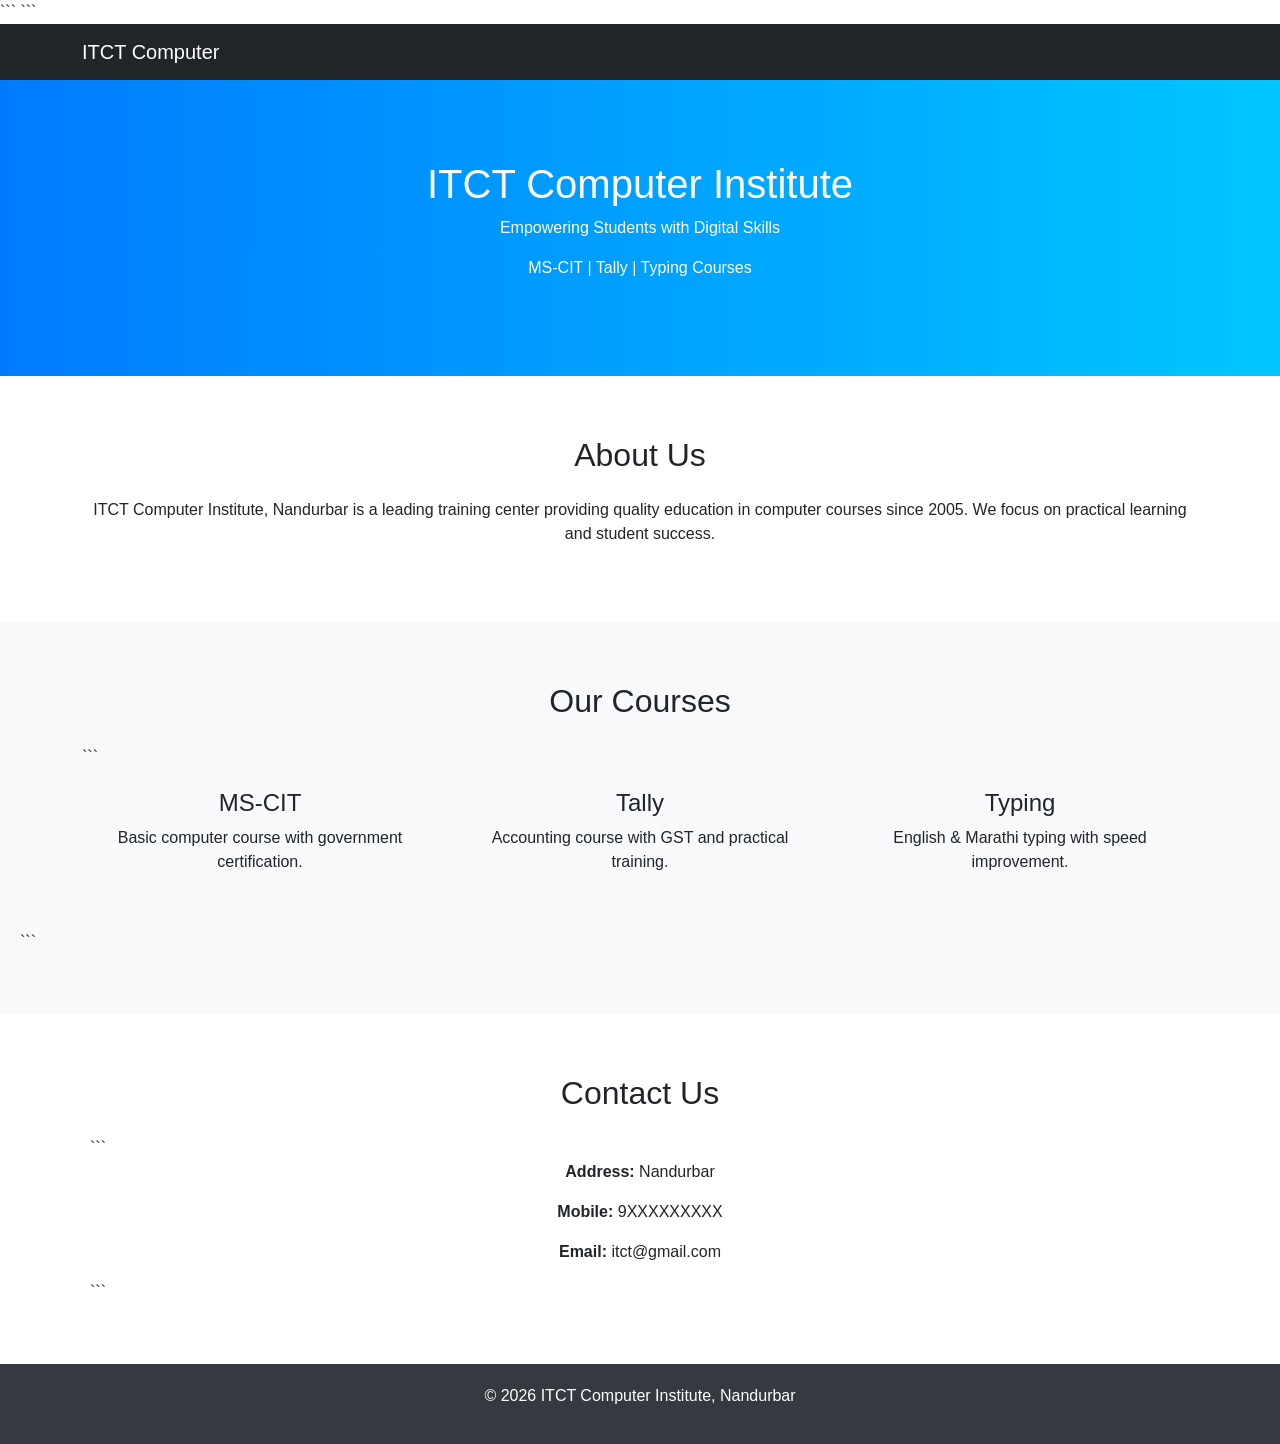
==== templates/index.html @ 2e9d86f4 "Add files via upload" ====
<!DOCTYPE html>

<html lang="en">
<head>
    <meta charset="UTF-8">
    <meta name="viewport" content="width=device-width, initial-scale=1.0">
    <title>ITCT Computer Institute, Nandurbar</title>

```
<!-- Bootstrap -->
<link href="https://cdn.jsdelivr.net/npm/bootstrap@5.3.0/dist/css/bootstrap.min.css" rel="stylesheet">

<style>
    body { font-family: Arial; }
    .hero {
        background: linear-gradient(to right, #007bff, #00c6ff);
        color: white;
        padding: 80px 20px;
        text-align: center;
    }
    .section { padding: 60px 20px; }
    .course-box {
        padding: 20px;
        border-radius: 10px;
        background: #f8f9fa;
        margin-bottom: 20px;
        text-align: center;
    }
    footer {
        background: #343a40;
        color: white;
        text-align: center;
        padding: 20px;
    }
</style>
```

</head>

<body>

<!-- Navbar -->

<nav class="navbar navbar-expand-lg navbar-dark bg-dark">
    <div class="container">
        <a class="navbar-brand" href="#">ITCT Computer</a>
    </div>
</nav>

<!-- Hero Section -->

<div class="hero">
    <h1>ITCT Computer Institute</h1>
    <p>Empowering Students with Digital Skills</p>
    <p>MS-CIT | Tally | Typing Courses</p>
</div>

<!-- About -->

<div class="section container">
    <h2 class="text-center mb-4">About Us</h2>
    <p class="text-center">
        ITCT Computer Institute, Nandurbar is a leading training center providing quality education 
        in computer courses since 2005. We focus on practical learning and student success.
    </p>
</div>

<!-- Courses -->

<div class="section bg-light">
    <div class="container">
        <h2 class="text-center mb-4">Our Courses</h2>

```
    <div class="row">
        <div class="col-md-4">
            <div class="course-box">
                <h4>MS-CIT</h4>
                <p>Basic computer course with government certification.</p>
            </div>
        </div>

        <div class="col-md-4">
            <div class="course-box">
                <h4>Tally</h4>
                <p>Accounting course with GST and practical training.</p>
            </div>
        </div>

        <div class="col-md-4">
            <div class="course-box">
                <h4>Typing</h4>
                <p>English & Marathi typing with speed improvement.</p>
            </div>
        </div>
    </div>
</div>
```

</div>

<!-- Contact -->

<div class="section container">
    <h2 class="text-center mb-4">Contact Us</h2>

```
<div class="text-center">
    <p><strong>Address:</strong> Nandurbar</p>
    <p><strong>Mobile:</strong> 9XXXXXXXXX</p>
    <p><strong>Email:</strong> itct@gmail.com</p>
</div>
```

</div>

<!-- Footer -->

<footer>
    <p>© 2026 ITCT Computer Institute, Nandurbar</p>
</footer>

</body>
</html>
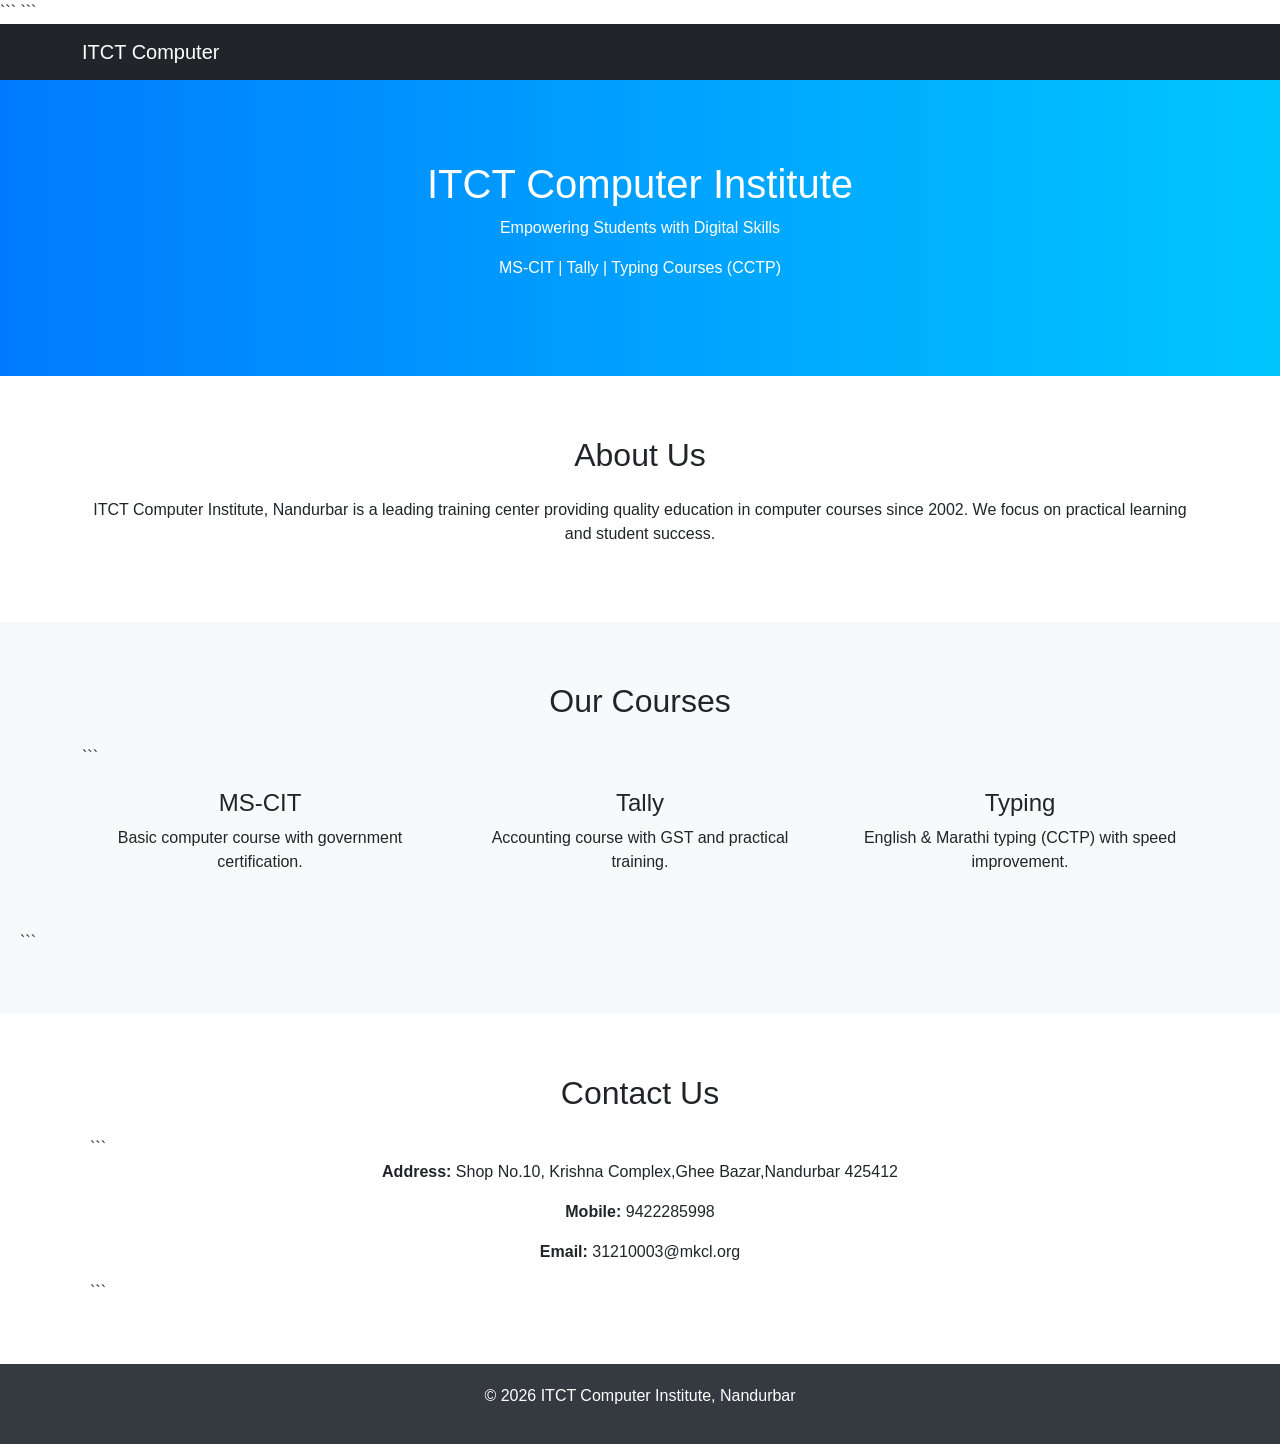
==== commit fdd9161c: "Update index.html" ====
--- a/templates/index.html
+++ b/templates/index.html
@@ -52,7 +52,7 @@
 <div class="hero">
     <h1>ITCT Computer Institute</h1>
     <p>Empowering Students with Digital Skills</p>
-    <p>MS-CIT | Tally | Typing Courses</p>
+    <p>MS-CIT | Tally | Typing Courses (CCTP)</p>
 </div>
 
 <!-- About -->
@@ -61,7 +61,7 @@
     <h2 class="text-center mb-4">About Us</h2>
     <p class="text-center">
         ITCT Computer Institute, Nandurbar is a leading training center providing quality education 
-        in computer courses since 2005. We focus on practical learning and student success.
+        in computer courses since 2002. We focus on practical learning and student success.
     </p>
 </div>
 
@@ -90,7 +90,7 @@
         <div class="col-md-4">
             <div class="course-box">
                 <h4>Typing</h4>
-                <p>English & Marathi typing with speed improvement.</p>
+                <p>English & Marathi typing (CCTP) with speed improvement.</p>
             </div>
         </div>
     </div>
@@ -106,9 +106,9 @@
 
 ```
 <div class="text-center">
-    <p><strong>Address:</strong> Nandurbar</p>
-    <p><strong>Mobile:</strong> 9XXXXXXXXX</p>
-    <p><strong>Email:</strong> itct@gmail.com</p>
+    <p><strong>Address:</strong> Shop No.10, Krishna Complex,Ghee Bazar,Nandurbar 425412</p>
+    <p><strong>Mobile:</strong> 9422285998</p>
+    <p><strong>Email:</strong> 31210003@mkcl.org</p>
 </div>
 ```
 
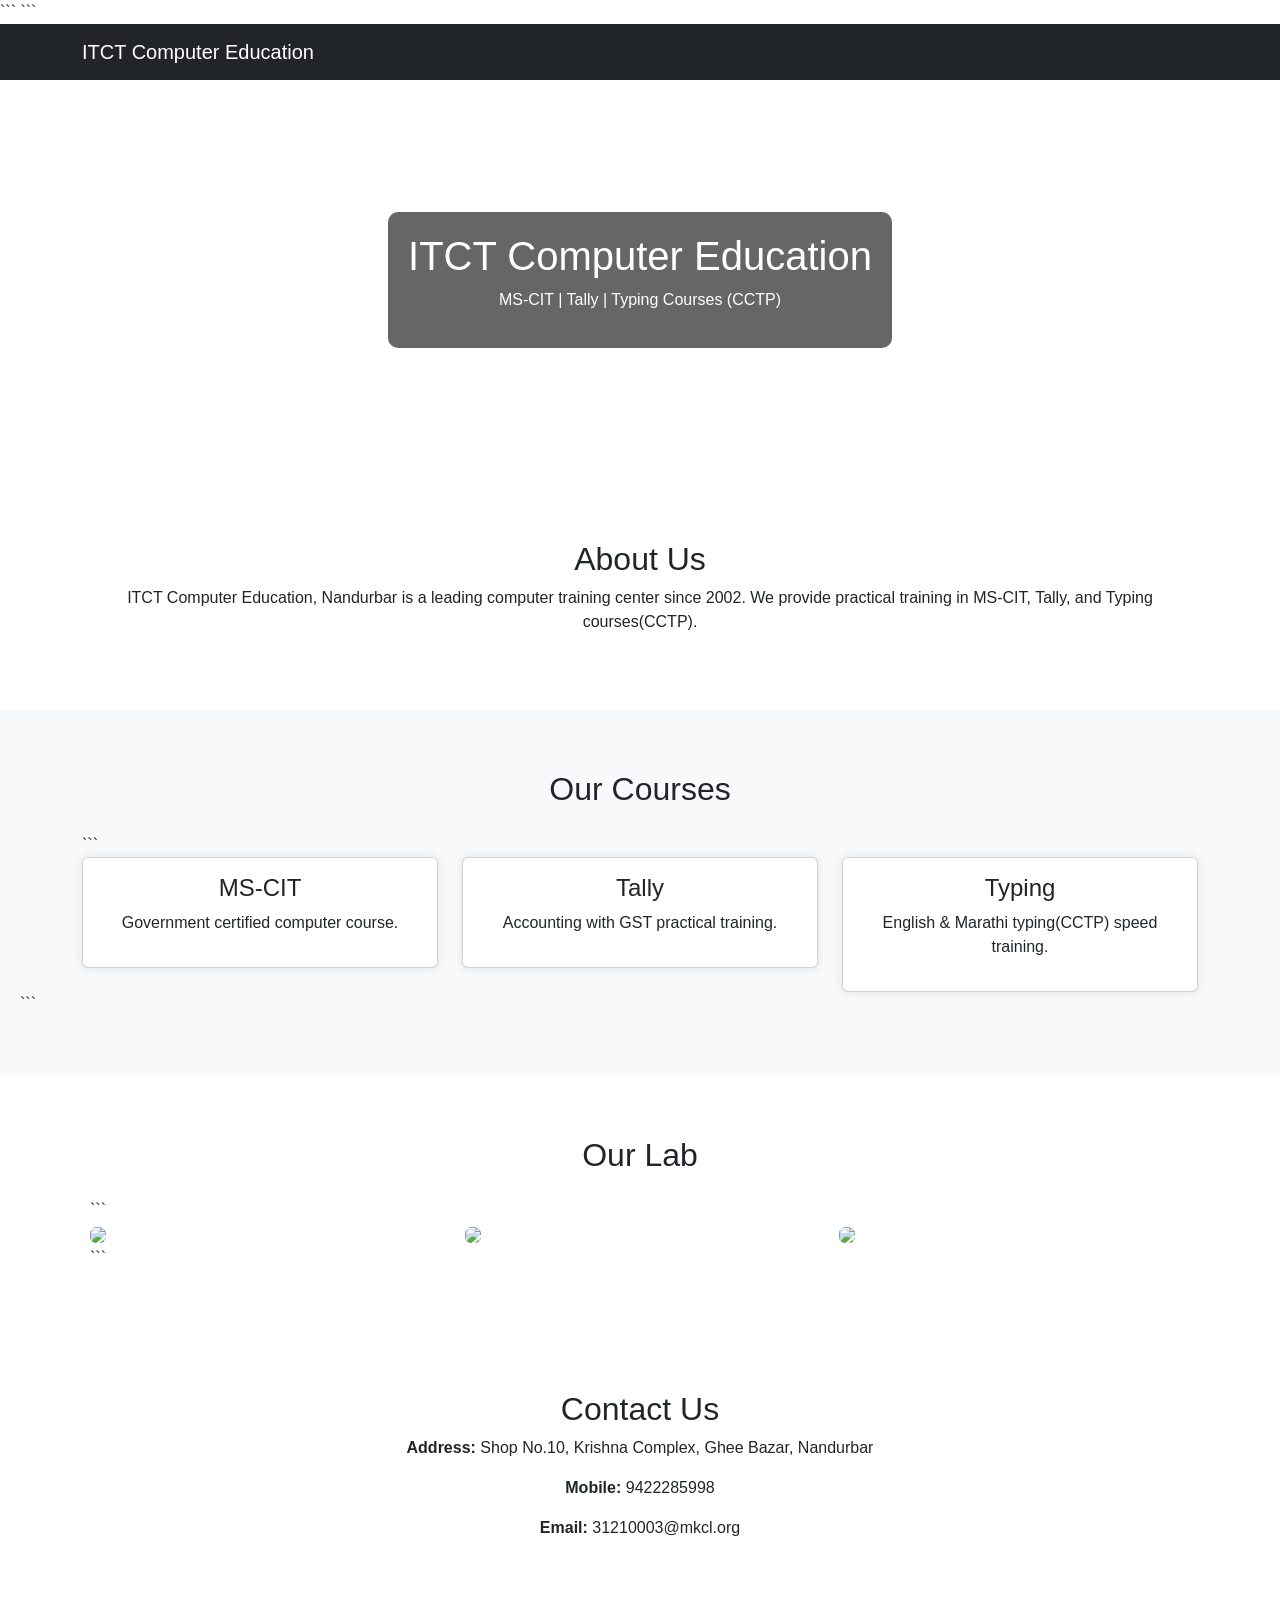
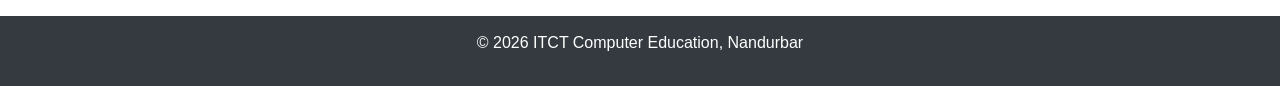
==== commit 8ffd3cbb: "Update index.html" ====
--- a/templates/index.html
+++ b/templates/index.html
@@ -4,7 +4,7 @@
 <head>
     <meta charset="UTF-8">
     <meta name="viewport" content="width=device-width, initial-scale=1.0">
-    <title>ITCT Computer Institute, Nandurbar</title>
+    <title>ITCT Computer Education, Nandurbar</title>
 
 ```
 <!-- Bootstrap -->
@@ -12,25 +12,34 @@
 
 <style>
     body { font-family: Arial; }
+
     .hero {
-        background: linear-gradient(to right, #007bff, #00c6ff);
+        background: url('https://images.unsplash.com/photo-1581091870622-3c1d1f2f0f5c');
+        height: 400px;
+        background-size: cover;
+        background-position: center;
+        display: flex;
+        align-items: center;
+        justify-content: center;
         color: white;
-        padding: 80px 20px;
+    }
+
+    .hero-box {
+        background: rgba(0,0,0,0.6);
+        padding: 20px;
+        border-radius: 10px;
         text-align: center;
     }
+
     .section { padding: 60px 20px; }
-    .course-box {
-        padding: 20px;
-        border-radius: 10px;
-        background: #f8f9fa;
-        margin-bottom: 20px;
-        text-align: center;
-    }
+
+    .card { box-shadow: 0 0 10px rgba(0,0,0,0.1); }
+
     footer {
         background: #343a40;
         color: white;
         text-align: center;
-        padding: 20px;
+        padding: 15px;
     }
 </style>
 ```
@@ -43,25 +52,26 @@
 
 <nav class="navbar navbar-expand-lg navbar-dark bg-dark">
     <div class="container">
-        <a class="navbar-brand" href="#">ITCT Computer</a>
+        <a class="navbar-brand" href="#">ITCT Computer Education</a>
     </div>
 </nav>
 
 <!-- Hero Section -->
 
 <div class="hero">
-    <h1>ITCT Computer Institute</h1>
-    <p>Empowering Students with Digital Skills</p>
-    <p>MS-CIT | Tally | Typing Courses (CCTP)</p>
+    <div class="hero-box">
+        <h1>ITCT Computer Education</h1>
+        <p>MS-CIT | Tally | Typing Courses (CCTP)</p>
+    </div>
 </div>
 
 <!-- About -->
 
-<div class="section container">
-    <h2 class="text-center mb-4">About Us</h2>
-    <p class="text-center">
-        ITCT Computer Institute, Nandurbar is a leading training center providing quality education 
-        in computer courses since 2002. We focus on practical learning and student success.
+<div class="section container text-center">
+    <h2>About Us</h2>
+    <p>
+        ITCT Computer Education, Nandurbar is a leading computer training center since 2002. 
+        We provide practical training in MS-CIT, Tally, and Typing courses(CCTP).
     </p>
 </div>
 
@@ -74,23 +84,23 @@
 ```
     <div class="row">
         <div class="col-md-4">
-            <div class="course-box">
+            <div class="card p-3 text-center">
                 <h4>MS-CIT</h4>
-                <p>Basic computer course with government certification.</p>
+                <p>Government certified computer course.</p>
             </div>
         </div>
 
         <div class="col-md-4">
-            <div class="course-box">
+            <div class="card p-3 text-center">
                 <h4>Tally</h4>
-                <p>Accounting course with GST and practical training.</p>
+                <p>Accounting with GST practical training.</p>
             </div>
         </div>
 
         <div class="col-md-4">
-            <div class="course-box">
+            <div class="card p-3 text-center">
                 <h4>Typing</h4>
-                <p>English & Marathi typing (CCTP) with speed improvement.</p>
+                <p>English & Marathi typing(CCTP) speed training.</p>
             </div>
         </div>
     </div>
@@ -99,25 +109,40 @@
 
 </div>
 
-<!-- Contact -->
+<!-- Gallery -->
 
 <div class="section container">
-    <h2 class="text-center mb-4">Contact Us</h2>
+    <h2 class="text-center mb-4">Our Lab</h2>
 
 ```
-<div class="text-center">
-    <p><strong>Address:</strong> Shop No.10, Krishna Complex,Ghee Bazar,Nandurbar 425412</p>
-    <p><strong>Mobile:</strong> 9422285998</p>
-    <p><strong>Email:</strong> 31210003@mkcl.org</p>
+<div class="row">
+    <div class="col-md-4">
+        <img src="https://images.unsplash.com/photo-1581092334651-ddf26d9a09d0" class="img-fluid rounded">
+    </div>
+    <div class="col-md-4">
+        <img src="https://images.unsplash.com/photo-1581091215367-59ab6b3c1d3d" class="img-fluid rounded">
+    </div>
+    <div class="col-md-4">
+        <img src="https://images.unsplash.com/photo-1581092919535-7146ff1b2b05" class="img-fluid rounded">
+    </div>
 </div>
 ```
 
 </div>
 
+<!-- Contact -->
+
+<div class="section container text-center">
+    <h2>Contact Us</h2>
+    <p><strong>Address:</strong> Shop No.10, Krishna Complex, Ghee Bazar, Nandurbar</p>
+    <p><strong>Mobile:</strong> 9422285998</p>
+    <p><strong>Email:</strong> 31210003@mkcl.org</p>
+</div>
+
 <!-- Footer -->
 
 <footer>
-    <p>© 2026 ITCT Computer Institute, Nandurbar</p>
+    <p>© 2026 ITCT Computer Education, Nandurbar</p>
 </footer>
 
 </body>
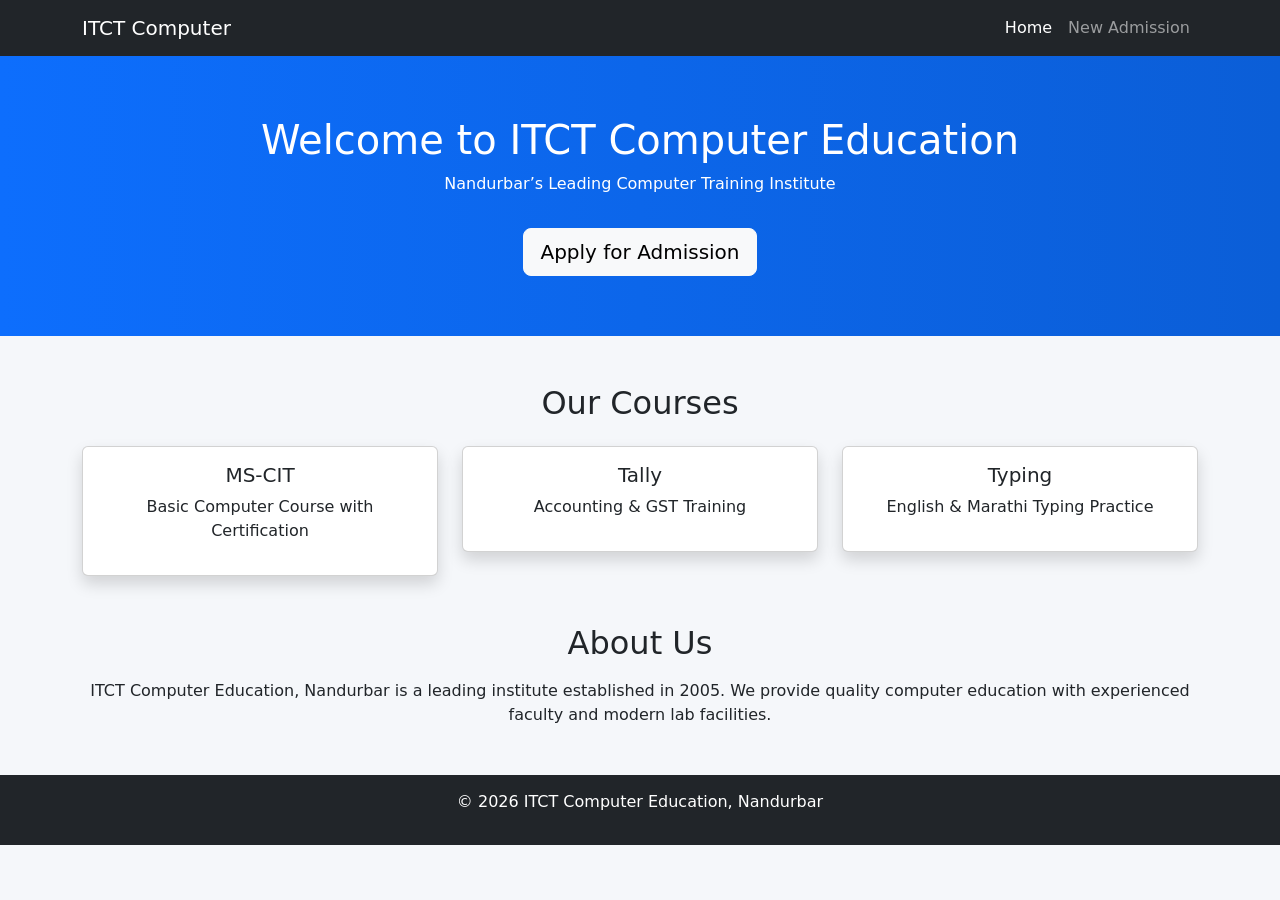
==== commit 5e9c6437: "Update index.html" ====
--- a/templates/index.html
+++ b/templates/index.html
@@ -1,149 +1,123 @@
 <!DOCTYPE html>
-
 <html lang="en">
 <head>
     <meta charset="UTF-8">
-    <meta name="viewport" content="width=device-width, initial-scale=1.0">
+    <meta name="viewport" content="width=device-width, initial-scale=1">
     <title>ITCT Computer Education, Nandurbar</title>
 
-```
-<!-- Bootstrap -->
-<link href="https://cdn.jsdelivr.net/npm/bootstrap@5.3.0/dist/css/bootstrap.min.css" rel="stylesheet">
+    <!-- Bootstrap CSS -->
+    <link href="https://cdn.jsdelivr.net/npm/bootstrap@5.3.0/dist/css/bootstrap.min.css" rel="stylesheet">
 
-<style>
-    body { font-family: Arial; }
-
-    .hero {
-        background: url('https://images.unsplash.com/photo-1581091870622-3c1d1f2f0f5c');
-        height: 400px;
-        background-size: cover;
-        background-position: center;
-        display: flex;
-        align-items: center;
-        justify-content: center;
-        color: white;
-    }
-
-    .hero-box {
-        background: rgba(0,0,0,0.6);
-        padding: 20px;
-        border-radius: 10px;
-        text-align: center;
-    }
-
-    .section { padding: 60px 20px; }
-
-    .card { box-shadow: 0 0 10px rgba(0,0,0,0.1); }
-
-    footer {
-        background: #343a40;
-        color: white;
-        text-align: center;
-        padding: 15px;
-    }
-</style>
-```
-
+    <style>
+        body {
+            background-color: #f5f7fa;
+        }
+        .hero {
+            background: linear-gradient(to right, #0d6efd, #0b5ed7);
+            color: white;
+            padding: 60px 20px;
+            text-align: center;
+        }
+        .card:hover {
+            transform: scale(1.03);
+            transition: 0.3s;
+        }
+        footer {
+            background: #212529;
+            color: white;
+            padding: 15px;
+            text-align: center;
+        }
+    </style>
 </head>
 
 <body>
 
-<!-- Navbar -->
-
+<!-- 🔵 NAVBAR -->
 <nav class="navbar navbar-expand-lg navbar-dark bg-dark">
     <div class="container">
-        <a class="navbar-brand" href="#">ITCT Computer Education</a>
+        <a class="navbar-brand" href="/">ITCT Computer</a>
+
+        <button class="navbar-toggler" type="button" data-bs-toggle="collapse" data-bs-target="#navbarNav">
+            <span class="navbar-toggler-icon"></span>
+        </button>
+
+        <div class="collapse navbar-collapse" id="navbarNav">
+            <ul class="navbar-nav ms-auto">
+                <li class="nav-item">
+                    <a class="nav-link active" href="/">Home</a>
+                </li>
+
+                <li class="nav-item">
+                    <a class="nav-link" href="/admission">New Admission</a>
+                </li>
+            </ul>
+        </div>
     </div>
 </nav>
 
-<!-- Hero Section -->
+<!-- 🔵 HERO SECTION -->
+<div class="hero">
+    <h1>Welcome to ITCT Computer Education</h1>
+    <p>Nandurbar’s Leading Computer Training Institute</p>
 
-<div class="hero">
-    <div class="hero-box">
-        <h1>ITCT Computer Education</h1>
-        <p>MS-CIT | Tally | Typing Courses (CCTP)</p>
-    </div>
+    <a href="/admission" class="btn btn-light btn-lg mt-3">
+        Apply for Admission
+    </a>
 </div>
 
-<!-- About -->
+<!-- 🔵 COURSES -->
+<div class="container mt-5">
+    <h2 class="text-center mb-4">Our Courses</h2>
 
-<div class="section container text-center">
-    <h2>About Us</h2>
-    <p>
-        ITCT Computer Education, Nandurbar is a leading computer training center since 2002. 
-        We provide practical training in MS-CIT, Tally, and Typing courses(CCTP).
-    </p>
-</div>
+    <div class="row">
 
-<!-- Courses -->
-
-<div class="section bg-light">
-    <div class="container">
-        <h2 class="text-center mb-4">Our Courses</h2>
-
-```
-    <div class="row">
         <div class="col-md-4">
-            <div class="card p-3 text-center">
-                <h4>MS-CIT</h4>
-                <p>Government certified computer course.</p>
+            <div class="card shadow">
+                <div class="card-body text-center">
+                    <h5 class="card-title">MS-CIT</h5>
+                    <p>Basic Computer Course with Certification</p>
+                </div>
             </div>
         </div>
 
         <div class="col-md-4">
-            <div class="card p-3 text-center">
-                <h4>Tally</h4>
-                <p>Accounting with GST practical training.</p>
+            <div class="card shadow">
+                <div class="card-body text-center">
+                    <h5 class="card-title">Tally</h5>
+                    <p>Accounting & GST Training</p>
+                </div>
             </div>
         </div>
 
         <div class="col-md-4">
-            <div class="card p-3 text-center">
-                <h4>Typing</h4>
-                <p>English & Marathi typing(CCTP) speed training.</p>
+            <div class="card shadow">
+                <div class="card-body text-center">
+                    <h5 class="card-title">Typing</h5>
+                    <p>English & Marathi Typing Practice</p>
+                </div>
             </div>
         </div>
+
     </div>
 </div>
-```
 
+<!-- 🔵 ABOUT -->
+<div class="container mt-5">
+    <h2 class="text-center mb-3">About Us</h2>
+    <p class="text-center">
+        ITCT Computer Education, Nandurbar is a leading institute established in 2005.
+        We provide quality computer education with experienced faculty and modern lab facilities.
+    </p>
 </div>
 
-<!-- Gallery -->
-
-<div class="section container">
-    <h2 class="text-center mb-4">Our Lab</h2>
-
-```
-<div class="row">
-    <div class="col-md-4">
-        <img src="https://images.unsplash.com/photo-1581092334651-ddf26d9a09d0" class="img-fluid rounded">
-    </div>
-    <div class="col-md-4">
-        <img src="https://images.unsplash.com/photo-1581091215367-59ab6b3c1d3d" class="img-fluid rounded">
-    </div>
-    <div class="col-md-4">
-        <img src="https://images.unsplash.com/photo-1581092919535-7146ff1b2b05" class="img-fluid rounded">
-    </div>
-</div>
-```
-
-</div>
-
-<!-- Contact -->
-
-<div class="section container text-center">
-    <h2>Contact Us</h2>
-    <p><strong>Address:</strong> Shop No.10, Krishna Complex, Ghee Bazar, Nandurbar</p>
-    <p><strong>Mobile:</strong> 9422285998</p>
-    <p><strong>Email:</strong> 31210003@mkcl.org</p>
-</div>
-
-<!-- Footer -->
-
-<footer>
+<!-- 🔵 FOOTER -->
+<footer class="mt-5">
     <p>© 2026 ITCT Computer Education, Nandurbar</p>
 </footer>
 
+<!-- Bootstrap JS -->
+<script src="https://cdn.jsdelivr.net/npm/bootstrap@5.3.0/dist/js/bootstrap.bundle.min.js"></script>
+
 </body>
 </html>
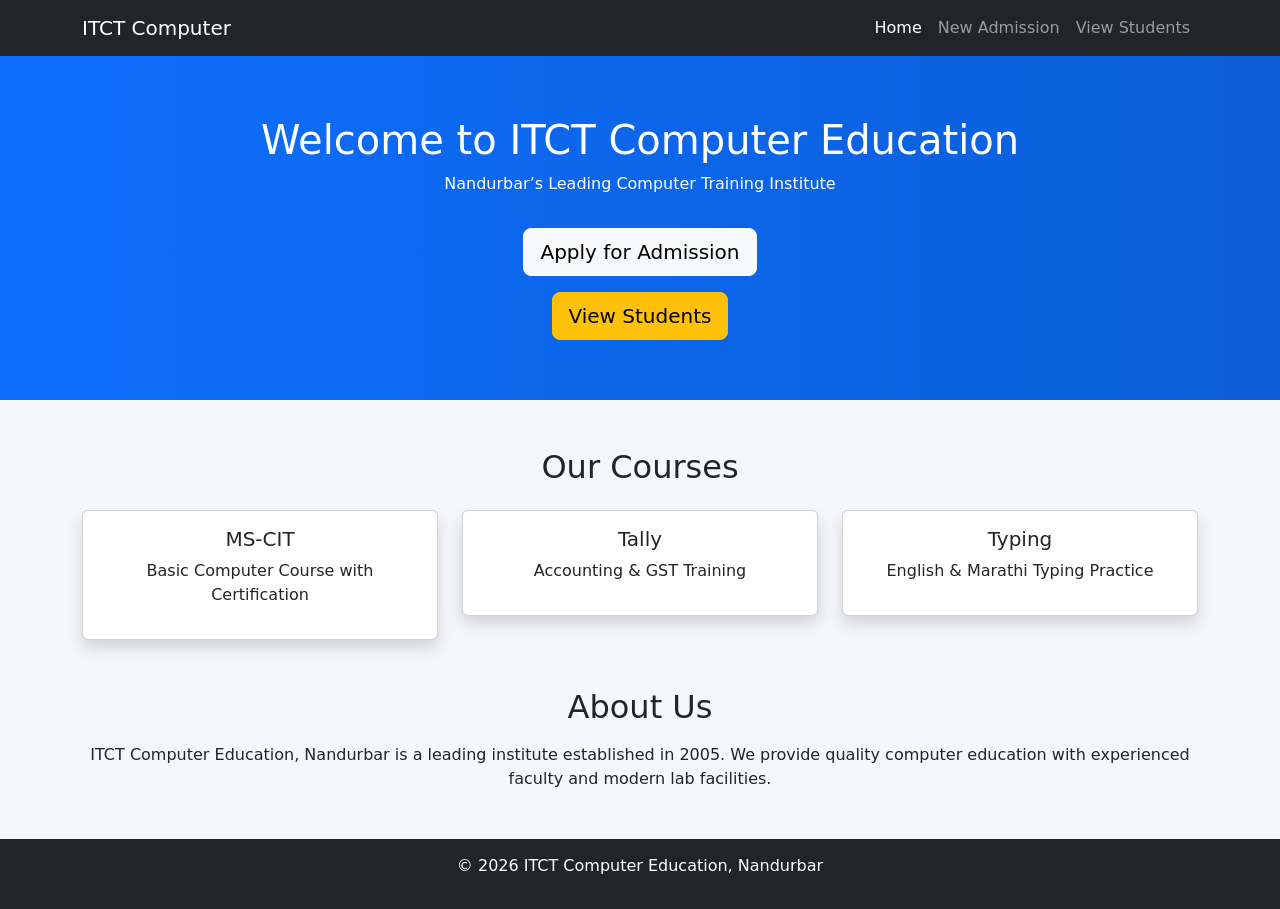
==== commit 65ca92c5: "Update index.html" ====
--- a/templates/index.html
+++ b/templates/index.html
@@ -51,6 +51,12 @@
                 <li class="nav-item">
                     <a class="nav-link" href="/admission">New Admission</a>
                 </li>
+
+                <!-- ✅ NEW BUTTON -->
+                <li class="nav-item">
+                    <a class="nav-link" href="/students">View Students</a>
+                </li>
+
             </ul>
         </div>
     </div>
@@ -63,6 +69,12 @@
 
     <a href="/admission" class="btn btn-light btn-lg mt-3">
         Apply for Admission
+    </a>
+
+    <!-- ✅ NEW BUTTON -->
+    <br>
+    <a href="/students" class="btn btn-warning btn-lg mt-3">
+        View Students
     </a>
 </div>
 
